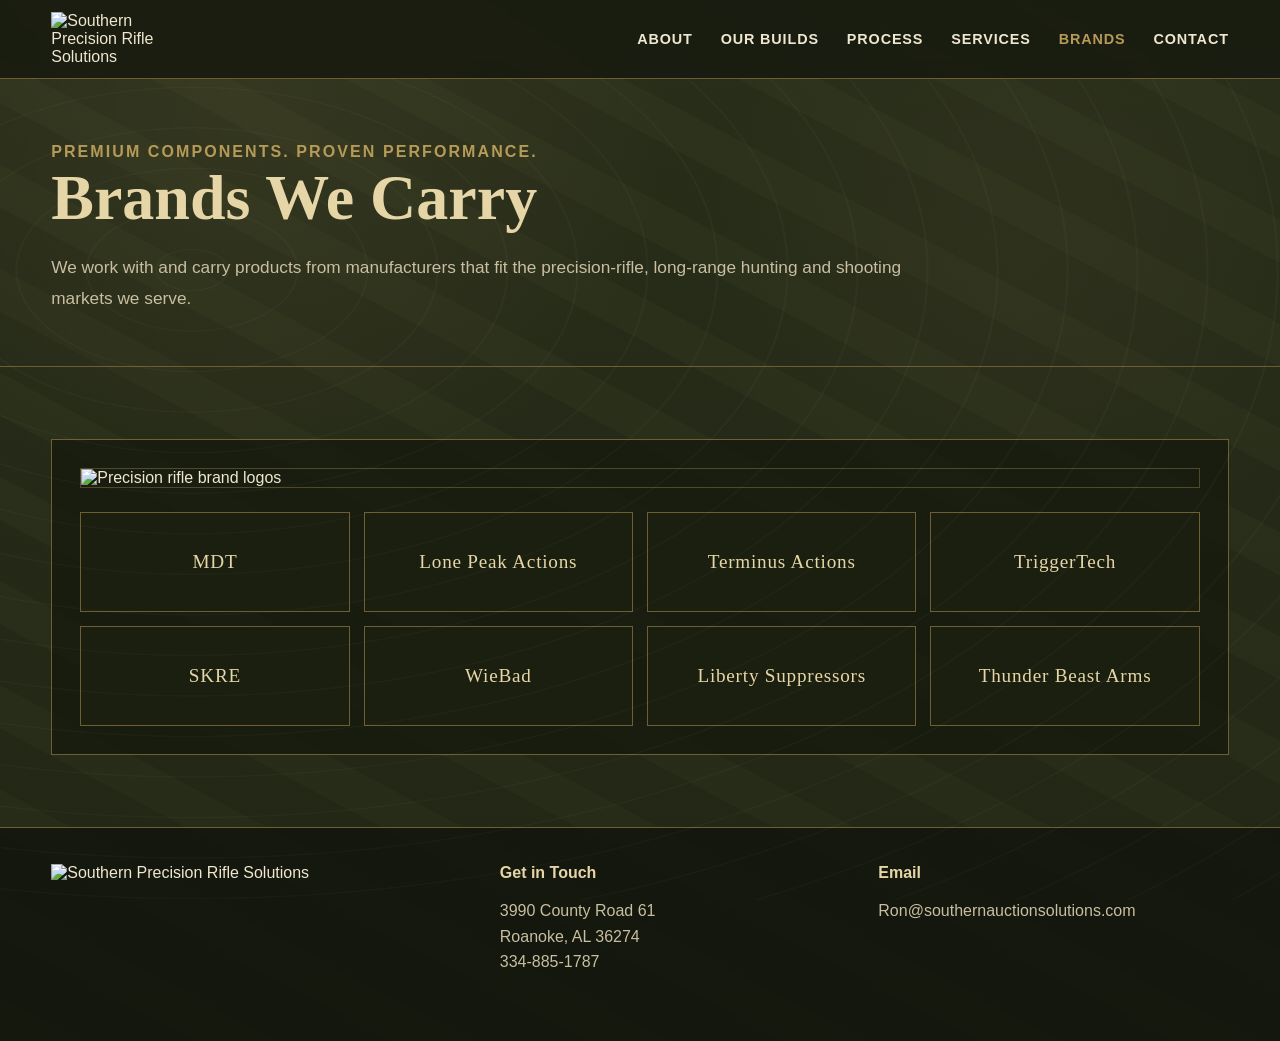
==== brands.html @ 47dc5860 "Add files via upload" ====
<!doctype html><html lang="en"><head><meta charset="utf-8"><meta name="viewport" content="width=device-width,initial-scale=1"><title>Brands | Southern Precision Rifle Solutions</title><link rel="stylesheet" href="style.css"></head><body>
<header class="site-header"><div class="wrap nav"><a href="index.html"><img src="assets/logo.png" alt="Southern Precision Rifle Solutions"></a><nav class="nav-links"><a href="about.html">About</a><a href="index.html#builds">Our Builds</a><a href="index.html#process">Process</a><a href="services.html">Services</a><a class="active" href="brands.html">Brands</a><a href="index.html#contact">Contact</a></nav></div></header>
<section class="page-hero"><div class="wrap"><div class="eyebrow">Premium Components. Proven Performance.</div><h1 class="page-title">Brands We Carry</h1><p class="section-lead">We work with and carry products from manufacturers that fit the precision-rifle, long-range hunting and shooting markets we serve.</p></div></section>
<section class="section"><div class="wrap"><div class="brand-showcase"><img src="assets/brands-grid.jpg" alt="Precision rifle brand logos"><div class="brand-list"><div class="brand">MDT</div><div class="brand">Lone Peak Actions</div><div class="brand">Terminus Actions</div><div class="brand">TriggerTech</div><div class="brand">SKRE</div><div class="brand">WieBad</div><div class="brand">Liberty Suppressors</div><div class="brand">Thunder Beast Arms</div></div></div></div></section>
<footer class="footer"><div class="wrap footer-grid"><div><img src="assets/logo.png" alt="Southern Precision Rifle Solutions"></div><div><h4>Get in Touch</h4><p>3990 County Road 61<br>Roanoke, AL 36274<br>334-885-1787</p></div><div><h4>Email</h4><p><a href="mailto:Ron@southernauctionsolutions.com">Ron@southernauctionsolutions.com</a></p></div></div></footer>
</body></html>
---- style.css ----
:root{--bg:#202515;--bg2:#2a2f1b;--panel:#252b18;--gold:#b69a58;--cream:#e6d6a7;--line:#6e5e32;--text:#efe7cf;--muted:#c9bea0}
*{box-sizing:border-box}html{scroll-behavior:smooth}body{margin:0;font-family:Arial,Helvetica,sans-serif;color:var(--text);background:
radial-gradient(circle at 20% 10%,rgba(181,154,88,.09),transparent 30%),
radial-gradient(circle at 80% 25%,rgba(123,110,68,.08),transparent 25%),
repeating-linear-gradient(28deg,rgba(63,70,37,.16) 0 38px,rgba(34,40,22,.12) 38px 92px),
linear-gradient(180deg,var(--bg2),var(--bg));}
body:before{content:"";position:fixed;inset:0;pointer-events:none;opacity:.15;background-image:repeating-radial-gradient(ellipse at 15% 30%,transparent 0 34px,rgba(229,214,167,.18) 35px 36px,transparent 37px 70px);mix-blend-mode:screen}
a{color:inherit;text-decoration:none}.wrap{width:min(1180px,92%);margin:auto}.site-header{position:sticky;top:0;z-index:20;background:rgba(25,29,16,.96);border-bottom:1px solid var(--line);backdrop-filter:blur(8px)}.nav{display:flex;align-items:center;justify-content:space-between;padding:12px 0;gap:24px}.nav img{width:150px;height:auto;display:block}.nav-links{display:flex;gap:28px;align-items:center;font-weight:700;letter-spacing:.06em;text-transform:uppercase;font-size:.9rem}.nav-links a:hover,.nav-links a.active{color:var(--gold)}
.hero{border-bottom:1px solid var(--line)}.hero-grid{display:grid;grid-template-columns:.85fr 1.35fr;min-height:610px}.hero-copy{padding:56px 42px 48px 0;display:flex;flex-direction:column;justify-content:center}.hero-copy .logo-large{width:min(420px,95%);margin-bottom:22px}.eyebrow{color:var(--gold);font-weight:800;letter-spacing:.13em;text-transform:uppercase}.hero h1,.page-title,h2{font-family:Georgia,'Times New Roman',serif;color:var(--cream)}.hero h1{font-size:clamp(3rem,5vw,5.8rem);line-height:.92;margin:14px 0 20px}.hero p{font-size:1.12rem;line-height:1.65;max-width:620px;color:var(--muted)}.cta{display:inline-block;border:1px solid var(--gold);color:var(--cream);padding:14px 22px;font-weight:800;letter-spacing:.08em;text-transform:uppercase;margin-top:12px;width:max-content}.hero-photo{min-height:610px;background:url('assets/hero-rifle.jpg') center/cover no-repeat;position:relative}.hero-photo:after{content:"";position:absolute;inset:0;background:linear-gradient(90deg,rgba(32,37,21,.9),rgba(32,37,21,.08) 35%,rgba(0,0,0,.08))}
.triad{display:grid;grid-template-columns:repeat(3,1fr);border-bottom:1px solid var(--line)}.triad .item{padding:28px 34px;border-right:1px solid var(--line)}.triad .item:last-child{border-right:0}.triad h3{margin:0 0 8px;color:var(--cream);text-transform:uppercase;letter-spacing:.06em}.triad p{margin:0;color:var(--muted);line-height:1.5}
.section{padding:72px 0}.section h2{font-size:2.7rem;margin:0 0 18px}.section-lead{font-size:1.08rem;line-height:1.75;color:var(--muted);max-width:850px}.cards{display:grid;grid-template-columns:repeat(3,1fr);gap:18px;margin-top:30px}.card{border:1px solid var(--line);background:rgba(22,26,14,.72);padding:26px}.card h3{color:var(--cream);margin-top:0}.card p{color:var(--muted);line-height:1.6}.split{display:grid;grid-template-columns:1fr 1fr;gap:46px;align-items:center}.steps{counter-reset:step}.step{counter-increment:step;display:grid;grid-template-columns:52px 1fr;gap:16px;margin:18px 0}.step:before{content:counter(step);width:42px;height:42px;border:1px solid var(--gold);border-radius:50%;display:grid;place-items:center;color:var(--cream);font-weight:800}.step h3{margin:0;color:var(--cream)}.step p{margin:5px 0 0;color:var(--muted);line-height:1.55}
.page-hero{padding:64px 0 36px;border-bottom:1px solid var(--line)}.page-title{font-size:4rem;margin:0 0 8px}.service-grid{display:grid;grid-template-columns:repeat(2,1fr);gap:18px}.service-card{display:grid;grid-template-columns:210px 1fr;border:1px solid var(--line);background:rgba(20,24,13,.75);overflow:hidden}.service-card img{width:100%;height:100%;min-height:190px;object-fit:cover}.service-body{padding:24px}.service-body h3{margin:0 0 10px;color:var(--cream);font-size:1.3rem;text-transform:uppercase}.service-body p{margin:0;color:var(--muted);line-height:1.6}.note{margin-top:24px;padding:24px;border:1px solid var(--line);background:rgba(34,39,21,.72);color:var(--muted);line-height:1.65}
.about-grid{display:grid;grid-template-columns:1.05fr .95fr;gap:42px}.profile-grid{display:grid;grid-template-columns:repeat(2,1fr);gap:20px;margin-top:28px}.profile{border:1px solid var(--line);background:rgba(22,26,14,.75);overflow:hidden}.profile img{width:100%;aspect-ratio:4/4.2;object-fit:cover;display:block}.profile.ron img{object-position:center 32%}.profile.daniel img{object-position:center 35%}.profile-body{padding:20px}.profile h3{margin:0 0 4px;color:var(--cream);font-size:1.4rem}.profile .role{color:var(--gold);font-weight:700;margin-bottom:10px}.profile p{color:var(--muted);line-height:1.55}
.brand-showcase{border:1px solid var(--line);background:rgba(20,24,13,.75);padding:28px}.brand-showcase img{width:100%;display:block;border:1px solid rgba(182,154,88,.35)}.brand-list{display:grid;grid-template-columns:repeat(4,1fr);gap:14px;margin-top:24px}.brand{border:1px solid var(--line);min-height:100px;display:grid;place-items:center;text-align:center;padding:16px;font-family:Georgia,serif;color:var(--cream);font-size:1.2rem;letter-spacing:.04em;background:rgba(28,32,17,.8)}
.footer{border-top:1px solid var(--line);padding:36px 0 50px;background:rgba(18,21,12,.86)}.footer-grid{display:grid;grid-template-columns:1.2fr 1fr 1fr;gap:28px}.footer img{width:170px}.footer h4{color:var(--cream);margin:0 0 12px}.footer p,.footer a{color:var(--muted);line-height:1.6}.small{font-size:.92rem}
@media(max-width:900px){.nav{align-items:flex-start}.nav-links{gap:12px;flex-wrap:wrap;justify-content:flex-end}.hero-grid{grid-template-columns:1fr}.hero-copy{padding:44px 0}.hero-photo{min-height:430px}.triad{grid-template-columns:1fr}.triad .item{border-right:0;border-bottom:1px solid var(--line)}.cards,.service-grid,.about-grid,.footer-grid{grid-template-columns:1fr}.service-card{grid-template-columns:1fr}.profile-grid{grid-template-columns:1fr 1fr}.brand-list{grid-template-columns:1fr 1fr}}
@media(max-width:620px){.nav{display:block}.nav img{width:120px;margin-bottom:12px}.nav-links{justify-content:flex-start;font-size:.76rem}.hero h1{font-size:3.2rem}.page-title{font-size:3rem}.profile-grid{grid-template-columns:1fr}.brand-list{grid-template-columns:1fr}.hero-photo{min-height:340px}.section{padding:48px 0}}
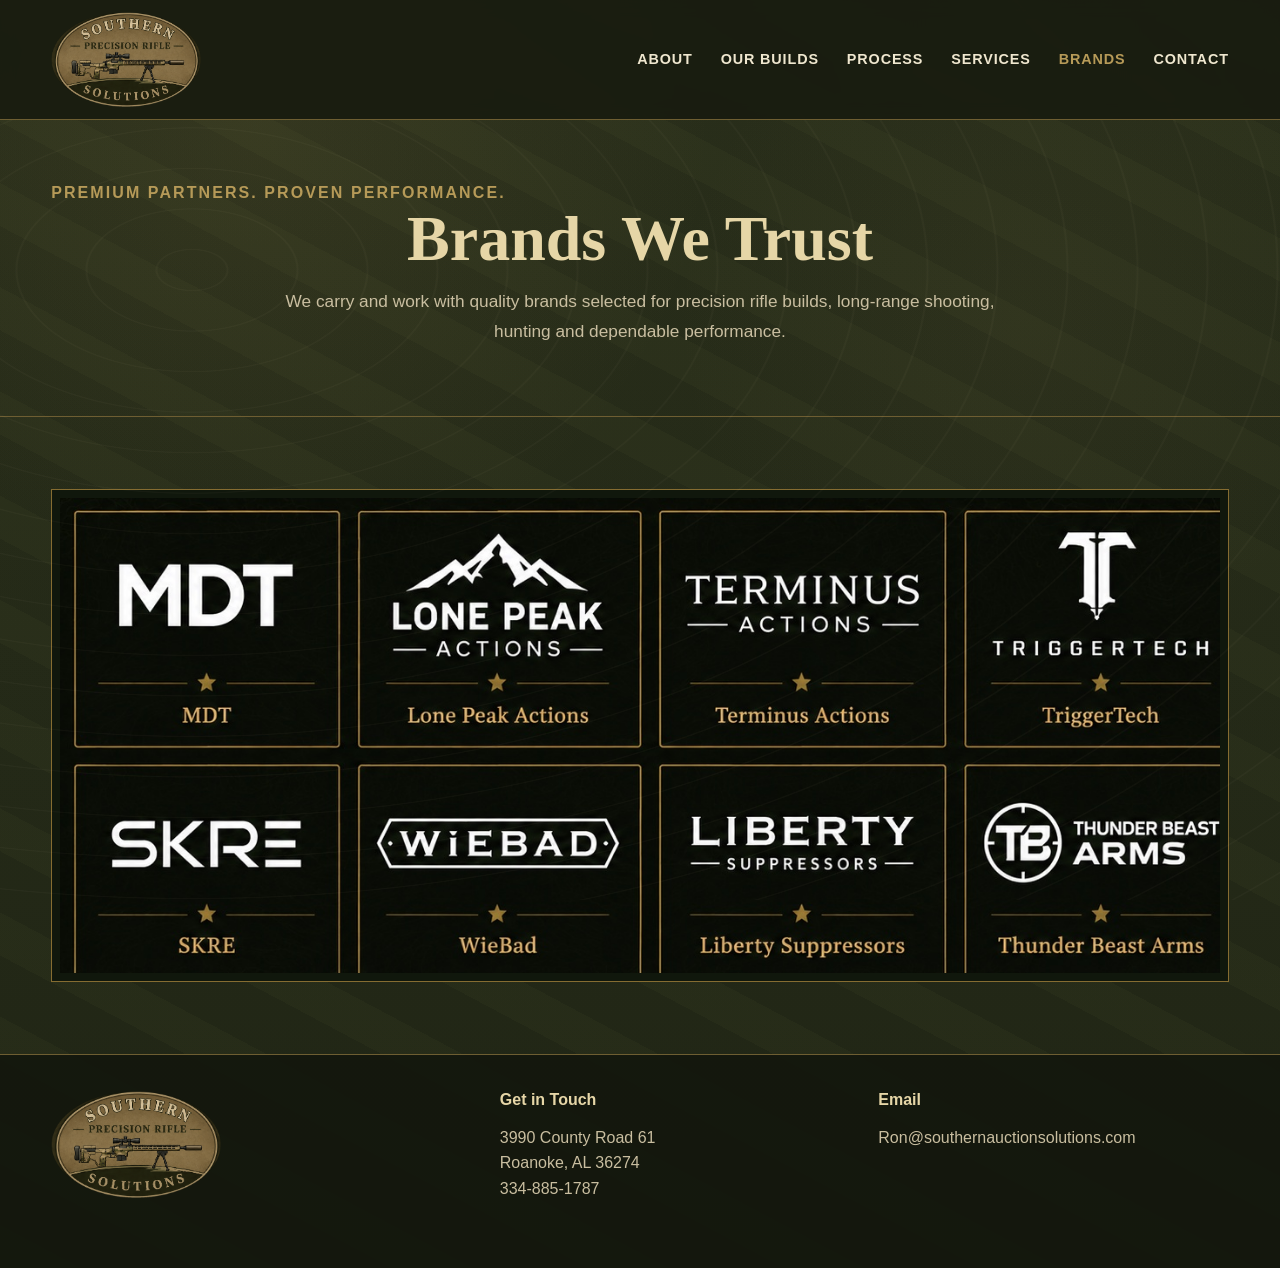
==== commit 63014784: "Add files via upload" ====
--- a/brands.html
+++ b/brands.html
@@ -1,6 +1,21 @@
-<!doctype html><html lang="en"><head><meta charset="utf-8"><meta name="viewport" content="width=device-width,initial-scale=1"><title>Brands | Southern Precision Rifle Solutions</title><link rel="stylesheet" href="style.css"></head><body>
+<!doctype html>
+<html lang="en">
+<head>
+  <meta charset="utf-8">
+  <meta name="viewport" content="width=device-width,initial-scale=1">
+  <title>Brands | Southern Precision Rifle Solutions</title>
+  <link rel="stylesheet" href="style.css">
+  <style>
+    .brands-page-title{text-align:center;margin-bottom:10px}
+    .brands-page-lead{text-align:center;max-width:760px;margin:0 auto 34px}
+    .approved-brand-grid{max-width:1180px;margin:0 auto;border:1px solid rgba(183,145,65,.7);background:#10170c;padding:8px}
+    .approved-brand-grid img{display:block;width:100%;height:auto}
+  </style>
+</head>
+<body>
 <header class="site-header"><div class="wrap nav"><a href="index.html"><img src="assets/logo.png" alt="Southern Precision Rifle Solutions"></a><nav class="nav-links"><a href="about.html">About</a><a href="index.html#builds">Our Builds</a><a href="index.html#process">Process</a><a href="services.html">Services</a><a class="active" href="brands.html">Brands</a><a href="index.html#contact">Contact</a></nav></div></header>
-<section class="page-hero"><div class="wrap"><div class="eyebrow">Premium Components. Proven Performance.</div><h1 class="page-title">Brands We Carry</h1><p class="section-lead">We work with and carry products from manufacturers that fit the precision-rifle, long-range hunting and shooting markets we serve.</p></div></section>
-<section class="section"><div class="wrap"><div class="brand-showcase"><img src="assets/brands-grid.jpg" alt="Precision rifle brand logos"><div class="brand-list"><div class="brand">MDT</div><div class="brand">Lone Peak Actions</div><div class="brand">Terminus Actions</div><div class="brand">TriggerTech</div><div class="brand">SKRE</div><div class="brand">WieBad</div><div class="brand">Liberty Suppressors</div><div class="brand">Thunder Beast Arms</div></div></div></div></section>
+<section class="page-hero"><div class="wrap"><div class="eyebrow">Premium Partners. Proven Performance.</div><h1 class="page-title brands-page-title">Brands We Trust</h1><p class="section-lead brands-page-lead">We carry and work with quality brands selected for precision rifle builds, long-range shooting, hunting and dependable performance.</p></div></section>
+<section class="section"><div class="wrap"><div class="approved-brand-grid"><img src="assets/brands-grid.jpg" alt="MDT, Lone Peak Actions, Terminus Actions, TriggerTech, SKRE, WieBad, Liberty Suppressors and Thunder Beast Arms"></div></div></section>
 <footer class="footer"><div class="wrap footer-grid"><div><img src="assets/logo.png" alt="Southern Precision Rifle Solutions"></div><div><h4>Get in Touch</h4><p>3990 County Road 61<br>Roanoke, AL 36274<br>334-885-1787</p></div><div><h4>Email</h4><p><a href="mailto:Ron@southernauctionsolutions.com">Ron@southernauctionsolutions.com</a></p></div></div></footer>
-</body></html>
+</body>
+</html>
